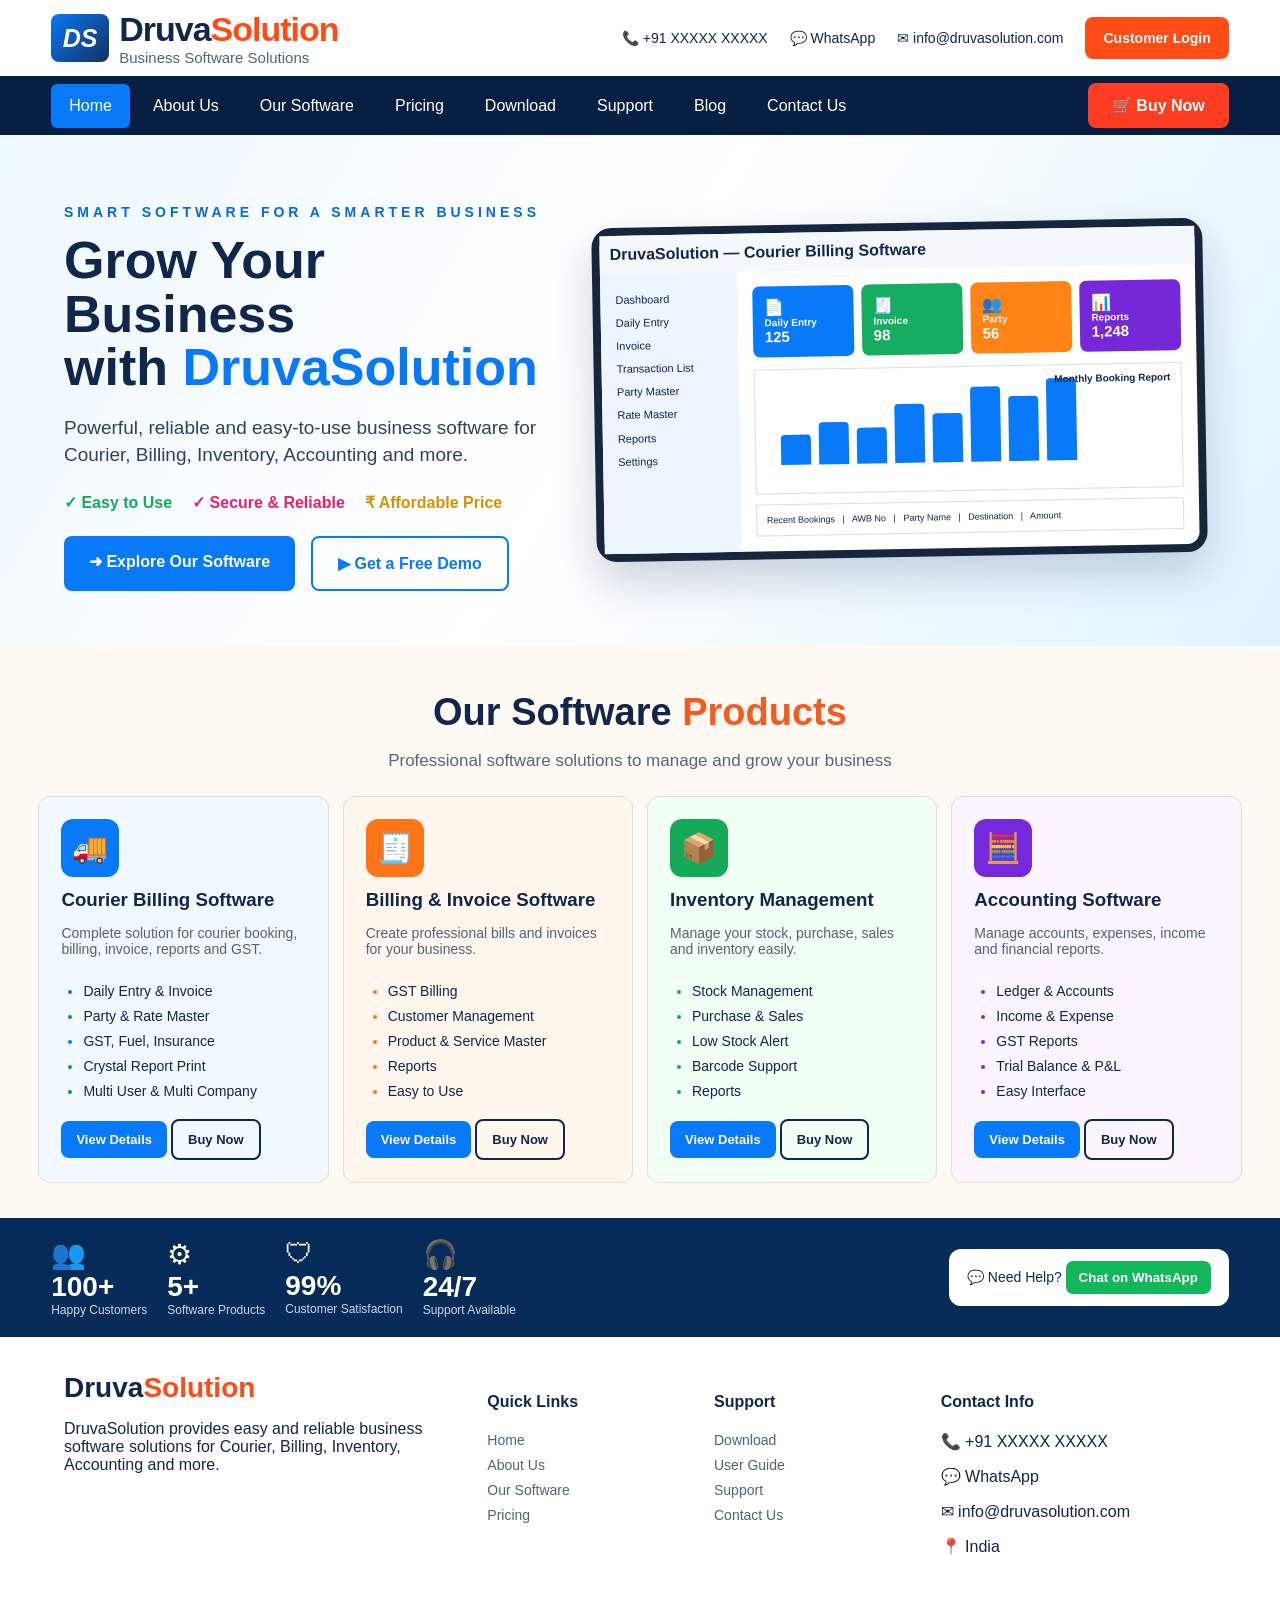
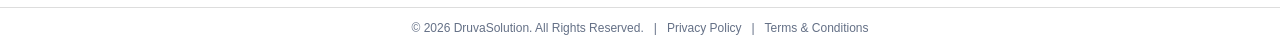
==== index.html @ a542cf5a "Add files via upload" ====
<!DOCTYPE html>
<html lang="en">
<head>
<meta charset="UTF-8">
<meta name="viewport" content="width=device-width, initial-scale=1.0">
<title>DruvaSolution | Business Software Solutions</title>
<link rel="stylesheet" href="styles.css">
</head>
<body>
<header class="top">
  <div class="brand"><div class="logo">DS</div><div><b>Druva<span>Solution</span></b><small>Business Software Solutions</small></div></div>
  <div class="contact-top"><span>📞 +91 XXXXX XXXXX</span><span>💬 WhatsApp</span><span>✉ info@druvasolution.com</span><a class="login" href="login.html">Customer Login</a></div>
</header>
<nav>
  <a class="active" href="index.html">Home</a><a href="about.html">About Us</a><a href="software.html">Our Software</a><a href="pricing.html">Pricing</a><a href="#">Download</a><a href="#">Support</a><a href="#">Blog</a><a href="contact.html">Contact Us</a>
  <a class="buy" href="pricing.html">🛒 Buy Now</a>
</nav>

<section class="hero">
  <div class="hero-text">
    <p class="eyebrow">SMART SOFTWARE FOR A SMARTER BUSINESS</p>
    <h1>Grow Your Business<br>with <span>DruvaSolution</span></h1>
    <p>Powerful, reliable and easy-to-use business software for Courier, Billing, Inventory, Accounting and more.</p>
    <div class="checks"><b>✓ Easy to Use</b><b>✓ Secure & Reliable</b><b>₹ Affordable Price</b></div>
    <div class="buttons"><a class="btn primary" href="software.html">➜ Explore Our Software</a><a class="btn outline" href="contact.html">▶ Get a Free Demo</a></div>
  </div>
  <div class="dashboard">
    <div class="dash-head">DruvaSolution — Courier Billing Software</div>
    <div class="dash-grid"><div class="side">Dashboard<br>Daily Entry<br>Invoice<br>Transaction List<br>Party Master<br>Rate Master<br>Reports<br>Settings</div>
      <div class="dash-main"><div class="tiles"><i>📄<b>Daily Entry<br><small>125</small></b></i><i>🧾<b>Invoice<br><small>98</small></b></i><i>👥<b>Party<br><small>56</small></b></i><i>📊<b>Reports<br><small>1,248</small></b></i></div>
      <div class="chart"><div class="bars"><em style="height:35%"></em><em style="height:50%"></em><em style="height:42%"></em><em style="height:70%"></em><em style="height:58%"></em><em style="height:88%"></em><em style="height:76%"></em><em style="height:96%"></em></div><b>Monthly Booking Report</b></div>
      <div class="rows">Recent Bookings &nbsp; | &nbsp; AWB No &nbsp; | &nbsp; Party Name &nbsp; | &nbsp; Destination &nbsp; | &nbsp; Amount</div>
      </div>
    </div>
  </div>
</section>

<section class="products">
  <h2>Our Software <span>Products</span></h2><p>Professional software solutions to manage and grow your business</p>
  <div class="cards">
    <article class="card blue"><div class="icon">🚚</div><h3>Courier Billing Software</h3><p>Complete solution for courier booking, billing, invoice, reports and GST.</p><ul><li>Daily Entry & Invoice</li><li>Party & Rate Master</li><li>GST, Fuel, Insurance</li><li>Crystal Report Print</li><li>Multi User & Multi Company</li></ul><a href="software.html">View Details</a><a class="buy2" href="pricing.html">Buy Now</a></article>
    <article class="card orange"><div class="icon">🧾</div><h3>Billing & Invoice Software</h3><p>Create professional bills and invoices for your business.</p><ul><li>GST Billing</li><li>Customer Management</li><li>Product & Service Master</li><li>Reports</li><li>Easy to Use</li></ul><a href="software.html">View Details</a><a class="buy2" href="pricing.html">Buy Now</a></article>
    <article class="card green"><div class="icon">📦</div><h3>Inventory Management</h3><p>Manage your stock, purchase, sales and inventory easily.</p><ul><li>Stock Management</li><li>Purchase & Sales</li><li>Low Stock Alert</li><li>Barcode Support</li><li>Reports</li></ul><a href="software.html">View Details</a><a class="buy2" href="pricing.html">Buy Now</a></article>
    <article class="card purple"><div class="icon">🧮</div><h3>Accounting Software</h3><p>Manage accounts, expenses, income and financial reports.</p><ul><li>Ledger & Accounts</li><li>Income & Expense</li><li>GST Reports</li><li>Trial Balance & P&L</li><li>Easy Interface</li></ul><a href="software.html">View Details</a><a class="buy2" href="pricing.html">Buy Now</a></article>
  </div>
</section>

<section class="stats"><div>👥 <b>100+</b><small>Happy Customers</small></div><div>⚙ <b>5+</b><small>Software Products</small></div><div>🛡 <b>99%</b><small>Customer Satisfaction</small></div><div>🎧 <b>24/7</b><small>Support Available</small></div><div class="whats">💬 Need Help? <button>Chat on WhatsApp</button></div></section>

<footer><div><div class="footer-brand">Druva<span>Solution</span></div><p>DruvaSolution provides easy and reliable business software solutions for Courier, Billing, Inventory, Accounting and more.</p></div><div><h4>Quick Links</h4><a href="index.html">Home</a><a href="about.html">About Us</a><a href="software.html">Our Software</a><a href="pricing.html">Pricing</a></div><div><h4>Support</h4><a href="#">Download</a><a href="#">User Guide</a><a href="#">Support</a><a href="contact.html">Contact Us</a></div><div><h4>Contact Info</h4><p>📞 +91 XXXXX XXXXX</p><p>💬 WhatsApp</p><p>✉ info@druvasolution.com</p><p>📍 India</p></div></footer>
<div class="copyright">© 2026 DruvaSolution. All Rights Reserved. &nbsp; | &nbsp; Privacy Policy &nbsp; | &nbsp; Terms & Conditions</div>
<script src="script.js"></script>
</body></html>
---- styles.css ----
*{box-sizing:border-box}body{margin:0;font-family:Arial,Helvetica,sans-serif;color:#10264a;background:#fff}a{text-decoration:none;color:inherit}.top{min-height:76px;display:flex;align-items:center;justify-content:space-between;padding:10px 4%;background:#fff}.brand{display:flex;align-items:center;gap:10px}.logo{width:58px;height:48px;border-radius:8px;background:linear-gradient(135deg,#0879f9,#12305e);color:white;display:grid;place-items:center;font-size:25px;font-weight:900;font-style:italic}.brand b{font-size:34px;letter-spacing:-1px}.brand b span,.footer-brand span{color:#ff4b16}.brand small{display:block;color:#52627a;font-size:15px}.contact-top{display:flex;align-items:center;gap:22px;font-size:14px}.login,.buy,.btn,.card>a{display:inline-block;border-radius:8px;font-weight:700}.login{background:#ff4b16;color:#fff;padding:13px 18px}nav{background:#061f43;display:flex;align-items:center;gap:5px;padding:7px 4%;position:sticky;top:0;z-index:5}nav>a{color:white;padding:13px 18px;border-radius:6px}nav>a:hover,nav>a.active{background:#0879f9}.buy{margin-left:auto;background:#ff3d22!important;padding:13px 24px!important}.hero{min-height:470px;padding:55px 5%;display:flex;gap:35px;align-items:center;background:linear-gradient(120deg,#eef8ff 0%,#fff 48%,#dff4ff 100%);overflow:hidden}.hero-text{width:43%}.eyebrow{font-size:14px;letter-spacing:4px;color:#0869dd;font-weight:800}.hero h1{font-size:52px;line-height:1.03;margin:10px 0 18px}.hero h1 span{color:#0879f9}.hero-text>p:not(.eyebrow){font-size:19px;line-height:1.45;color:#30415d}.checks{display:flex;gap:20px;margin:24px 0;flex-wrap:wrap}.checks b:nth-child(1){color:#16a85b}.checks b:nth-child(2){color:#e92363}.checks b:nth-child(3){color:#d89100}.buttons{display:flex;gap:16px}.btn{padding:16px 25px}.primary{background:#0879f9;color:#fff}.outline{border:2px solid #0879f9;color:#0879f9}.dashboard{width:53%;background:#fff;border:8px solid #17253d;border-radius:20px;box-shadow:0 20px 45px #001b4530;transform:rotate(-1deg)}.dash-head{background:#f5f8fc;padding:10px;font-weight:bold}.dash-grid{display:flex}.side{width:23%;background:#eff5ff;padding:15px;line-height:2.1;font-size:11px}.dash-main{padding:15px;width:77%}.tiles{display:grid;grid-template-columns:repeat(4,1fr);gap:8px}.tiles i{font-style:normal;color:#fff;padding:12px;border-radius:7px;background:#0879f9}.tiles i:nth-child(2){background:#17ad61}.tiles i:nth-child(3){background:#ff8415}.tiles i:nth-child(4){background:#7428d8}.tiles b{display:block;font-size:10px}.tiles small{font-size:15px}.chart{margin-top:12px;border:1px solid #ddd;padding:10px;height:125px;position:relative}.bars{height:85px;display:flex;align-items:end;gap:8px;padding:0 15px}.bars em{width:8%;background:#0879f9;border-radius:4px 4px 0 0}.chart>b{position:absolute;top:8px;right:10px;font-size:10px}.rows{margin-top:10px;border:1px solid #ddd;padding:10px;font-size:9px}.products{text-align:center;padding:45px 3% 35px;background:#fff9f4}.products h2{font-size:38px;margin:0}.products h2 span{color:#f45b20}.products>p{color:#586579;font-size:17px}.cards{display:grid;grid-template-columns:repeat(4,1fr);gap:14px;margin-top:25px}.card{text-align:left;padding:22px;border-radius:12px;border:1px solid #ddd;background:white}.card.blue{background:#f1f8ff}.card.orange{background:#fff7ed}.card.green{background:#f1fff5}.card.purple{background:#faf5ff}.icon{width:58px;height:58px;border-radius:12px;display:grid;place-items:center;font-size:29px;background:#0879f9;color:white}.orange .icon{background:#ff7518}.green .icon{background:#16aa58}.purple .icon{background:#7629dc}.card h3{margin:12px 0 7px}.card p{font-size:14px;color:#556176;min-height:40px}.card ul{padding-left:22px;line-height:1.8;font-size:14px;min-height:125px}.card li::marker{color:#0879f9}.orange li::marker{color:#ff7518}.green li::marker{color:#16aa58}.purple li::marker{color:#7629dc}.card>a{padding:11px 15px;background:#0879f9;color:white;margin-right:4px;font-size:13px}.card .buy2{background:transparent;color:#10264a;border:2px solid currentColor}.stats{background:#062b58;color:#fff;display:flex;align-items:center;justify-content:space-around;padding:20px 4%;gap:20px}.stats div{font-size:28px}.stats b{display:block}.stats small{display:block;font-size:12px;color:#c9d9ee}.whats{margin-left:auto;background:#fff;color:#10264a;border-radius:12px;padding:12px 18px!important;font-size:14px!important}.whats button{background:#13b75b;color:#fff;border:0;padding:9px 13px;border-radius:7px;font-weight:bold}footer{background:#fff;display:grid;grid-template-columns:2fr 1fr 1fr 1.4fr;gap:30px;padding:35px 5%;border-bottom:1px solid #ddd}footer a{display:block;margin:9px 0;color:#52627a;font-size:14px}.footer-brand{font-size:28px;font-weight:900}.copyright{text-align:center;padding:13px;background:#fff;font-size:12px;color:#647086}@media(max-width:900px){.contact-top span{display:none}.hero{flex-direction:column}.hero-text,.dashboard{width:100%}.hero h1{font-size:40px}.cards{grid-template-columns:repeat(2,1fr)}.stats{flex-wrap:wrap}footer{grid-template-columns:1fr 1fr}nav{overflow:auto;white-space:nowrap}}@media(max-width:600px){.top{padding:10px 3%}.brand b{font-size:24px}.brand small{font-size:11px}.cards{grid-template-columns:1fr}.hero{padding:35px 5%}.hero h1{font-size:34px}.buttons{flex-direction:column}.stats{display:grid;grid-template-columns:1fr 1fr}.whats{grid-column:1/-1;margin:0}footer{grid-template-columns:1fr}}
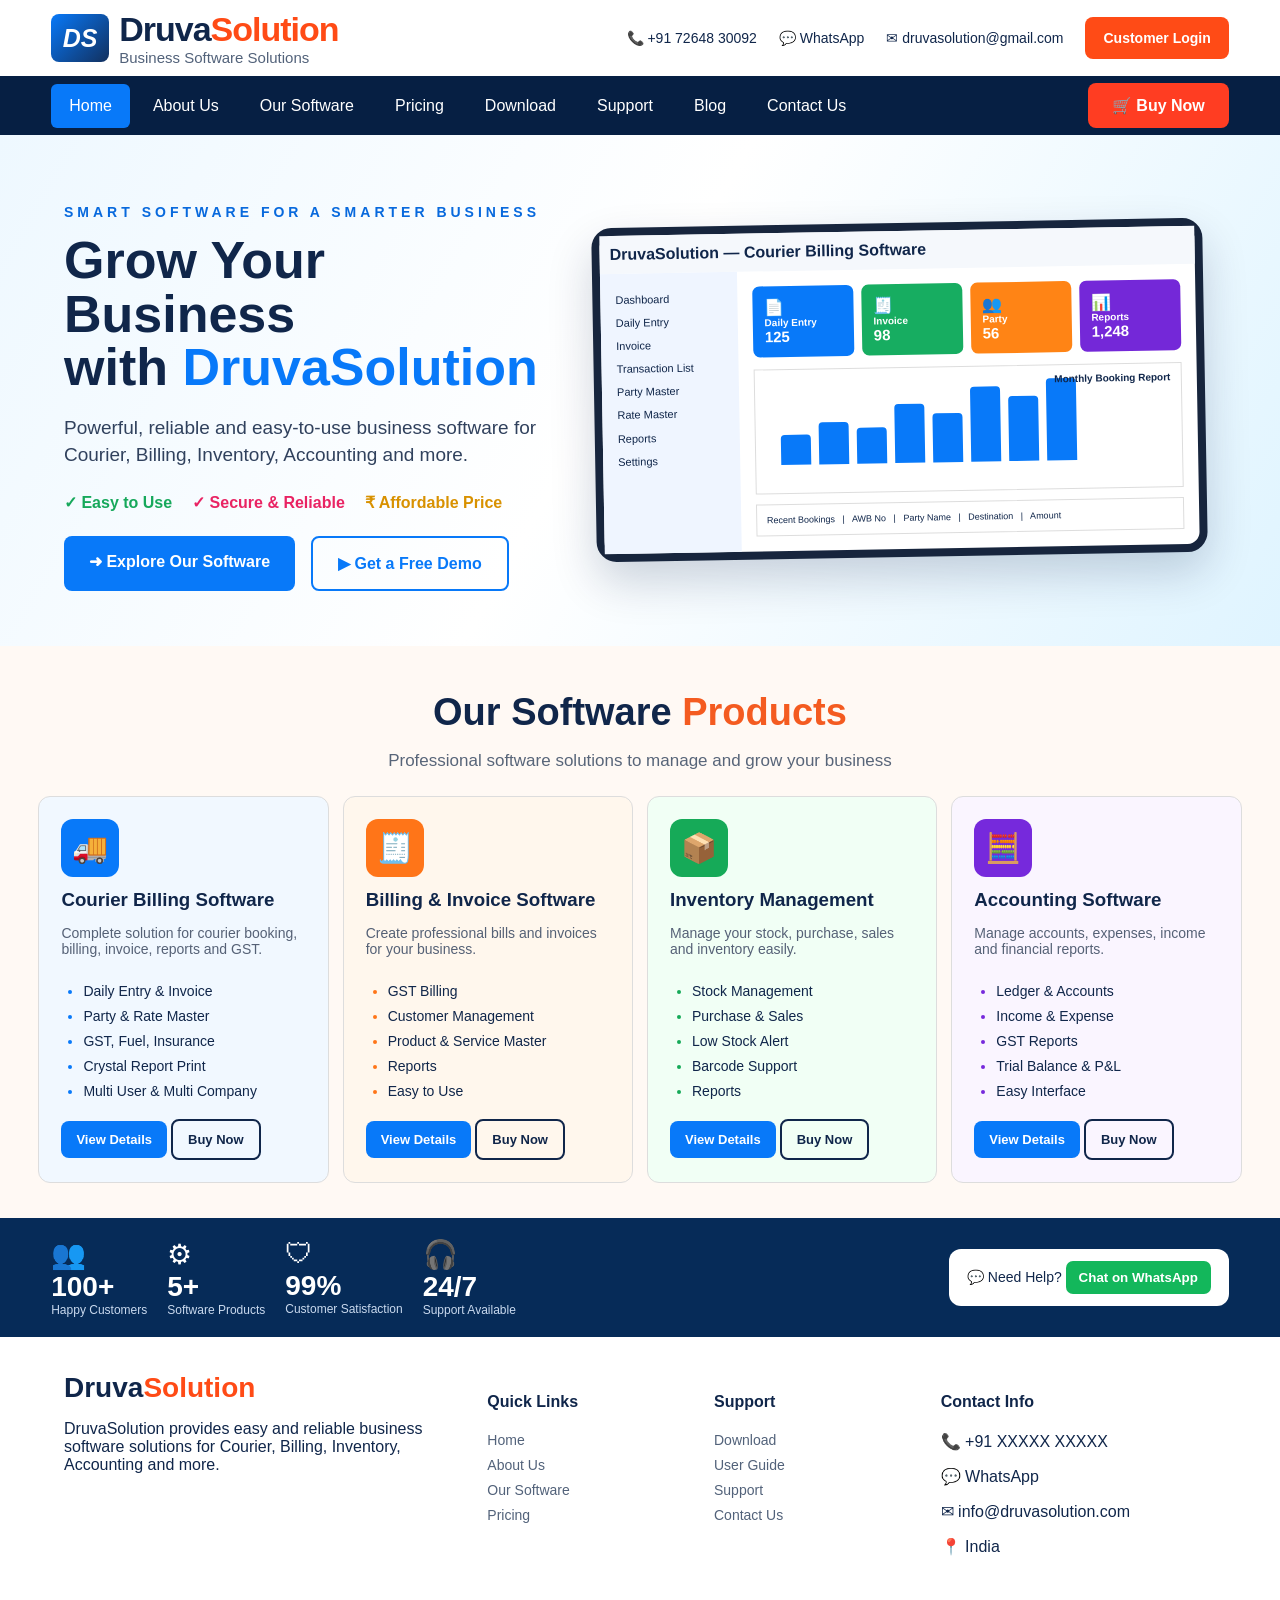
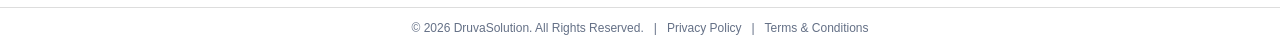
==== commit 64a403c6: "Update contact information in index.html" ====
--- a/index.html
+++ b/index.html
@@ -9,7 +9,7 @@
 <body>
 <header class="top">
   <div class="brand"><div class="logo">DS</div><div><b>Druva<span>Solution</span></b><small>Business Software Solutions</small></div></div>
-  <div class="contact-top"><span>📞 +91 XXXXX XXXXX</span><span>💬 WhatsApp</span><span>✉ info@druvasolution.com</span><a class="login" href="login.html">Customer Login</a></div>
+  <div class="contact-top"><span>📞 +91 72648 30092</span><span>💬 WhatsApp</span><span>✉ druvasolution@gmail.com</span><a class="login" href="login.html">Customer Login</a></div>
 </header>
 <nav>
   <a class="active" href="index.html">Home</a><a href="about.html">About Us</a><a href="software.html">Our Software</a><a href="pricing.html">Pricing</a><a href="#">Download</a><a href="#">Support</a><a href="#">Blog</a><a href="contact.html">Contact Us</a>
@@ -50,4 +50,4 @@
 <footer><div><div class="footer-brand">Druva<span>Solution</span></div><p>DruvaSolution provides easy and reliable business software solutions for Courier, Billing, Inventory, Accounting and more.</p></div><div><h4>Quick Links</h4><a href="index.html">Home</a><a href="about.html">About Us</a><a href="software.html">Our Software</a><a href="pricing.html">Pricing</a></div><div><h4>Support</h4><a href="#">Download</a><a href="#">User Guide</a><a href="#">Support</a><a href="contact.html">Contact Us</a></div><div><h4>Contact Info</h4><p>📞 +91 XXXXX XXXXX</p><p>💬 WhatsApp</p><p>✉ info@druvasolution.com</p><p>📍 India</p></div></footer>
 <div class="copyright">© 2026 DruvaSolution. All Rights Reserved. &nbsp; | &nbsp; Privacy Policy &nbsp; | &nbsp; Terms & Conditions</div>
 <script src="script.js"></script>
-</body></html>+</body></html>
